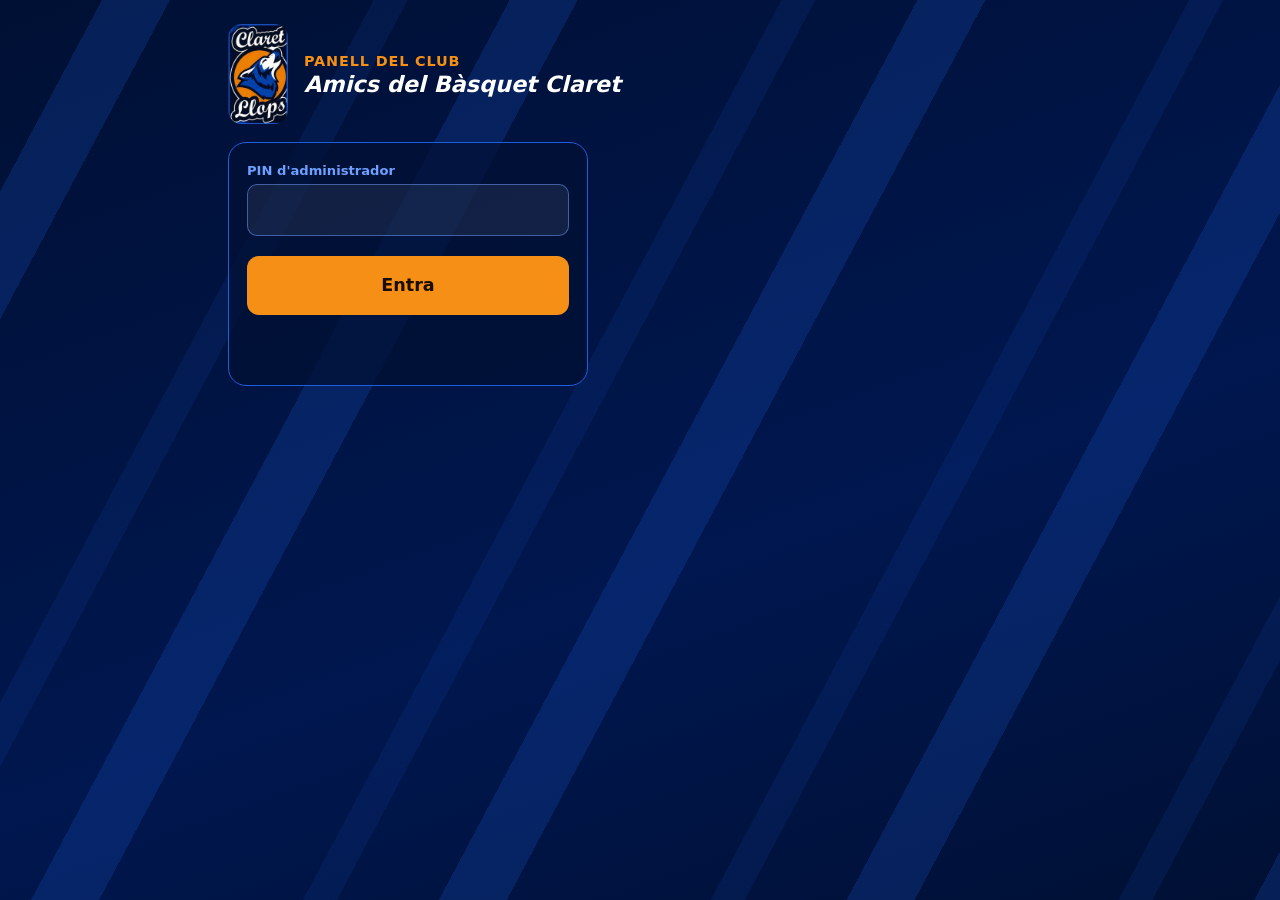
==== web/admin.html @ 4efd122e "Panell del club: avantatges, dies assenyalats, Amics i samarretes Co-Authored-By: Claude Fable 5.2 <" ====
<!doctype html>
<html lang="ca">
<head>
<meta charset="utf-8">
<meta name="viewport" content="width=device-width, initial-scale=1">
<meta name="robots" content="noindex">
<title>Panell · Amics del Bàsquet Claret</title>
<link rel="icon" href="img/llops.jpg">
<link rel="stylesheet" href="estil.css">
<style>
  .pagina{max-width:860px}
  .pestanyes{display:flex; gap:8px; margin:18px 0}
  .pestanyes button{flex:1; padding:12px; border-radius:10px; border:1.5px solid var(--blau); background:transparent; color:var(--cel); font:inherit; font-weight:700; cursor:pointer}
  .pestanyes button[aria-selected=true]{background:var(--taronja); color:#1a0d00; border-color:var(--taronja)}
  .graella{display:grid; grid-template-columns:70px 1fr; gap:10px 12px}
  .graella .ample{grid-column:1/-1}
  .dos{display:grid; grid-template-columns:1fr 110px; gap:12px}
  .caixa + .caixa{margin-top:14px}
  .caixa label{margin:0 0 4px; font-size:.82rem; color:var(--cel); font-weight:700}
  .xips{display:flex; flex-wrap:wrap; gap:8px; margin:10px 0}
  .xip{display:inline-flex; align-items:center; gap:8px; padding:6px 6px 6px 12px; border-radius:999px; background:rgba(110,160,255,.18); font-size:.9rem}
  .xip button{border:0; background:rgba(255,255,255,.15); color:#fff; border-radius:50%; width:26px; height:26px; cursor:pointer; font-size:1rem; line-height:1}
  .linia{display:flex; gap:8px; flex-wrap:wrap; align-items:end}
  .linia > *{flex:1 1 140px}
  .boto.mini{width:auto; margin:0; padding:10px 16px; font-size:.9rem; flex:0 0 auto}
  .taula{overflow-x:auto}
  table{border-collapse:collapse; width:100%; font-size:.9rem}
  th,td{text-align:left; padding:9px 8px; border-bottom:1px solid rgba(110,160,255,.25); white-space:nowrap}
  th{color:var(--cel); font-size:.75rem; text-transform:uppercase; letter-spacing:.05em}
  td.nom{white-space:normal; min-width:140px}
  .pend{color:var(--taronja); font-weight:700}
  .fet{color:var(--verd); font-weight:700}
  .resum{display:flex; gap:12px; flex-wrap:wrap; margin-bottom:12px}
  .resum div{flex:1 1 120px; padding:12px; border-radius:12px; background:rgba(110,160,255,.12)}
  .resum b{display:block; font-size:1.6rem; font-variant-numeric:tabular-nums}
  .inactiu{opacity:.6}
</style>
</head>
<body>
<main class="pagina">
  <header class="cap">
    <img src="img/llops.jpg" alt="" style="width:60px">
    <div><div class="sobre">Panell del club</div><h2 style="margin:0">Amics del Bàsquet Claret</h2></div>
  </header>

  <form id="fpin" class="caixa" style="margin-top:18px; max-width:360px">
    <label for="pin">PIN d'administrador</label>
    <input id="pin" type="password" inputmode="numeric" maxlength="10" autocomplete="off" required>
    <button class="boto" type="submit">Entra</button>
    <p class="error" id="epin" role="alert"></p>
  </form>

  <div id="panell" class="ocult">
    <div class="pestanyes" role="tablist">
      <button role="tab" id="t-av" aria-selected="true" aria-controls="p-av">Avantatges</button>
      <button role="tab" id="t-am" aria-selected="false" aria-controls="p-am">Amics i samarretes</button>
    </div>
    <p class="error" id="err" role="alert"></p>

    <section id="p-av" role="tabpanel" aria-labelledby="t-av">
      <div id="llista-av"></div>
      <button class="boto sec" id="nou-av" type="button">+ Afegeix un avantatge</button>
      <p class="petit">Els avantatges actius surten a la web i a la pantalla de validació del bar. Un avantatge amb usos registrats no s'esborra: es desactiva.</p>
    </section>

    <section id="p-am" role="tabpanel" aria-labelledby="t-am" class="ocult">
      <div class="resum" id="resum"></div>
      <div class="linia" style="margin-bottom:12px">
        <label class="check" style="margin:0"><input type="checkbox" id="nomes-pend"> <span>Només samarretes pendents</span></label>
        <button class="boto sec mini" id="csv" type="button">Descarrega CSV</button>
      </div>
      <div class="caixa taula"><table>
        <thead><tr><th>Nº</th><th>Nom</th><th>Alta</th><th>Talla</th><th>Estat</th><th id="th-unic">Samarreta</th><th></th></tr></thead>
        <tbody id="cos-am"></tbody>
      </table></div>
      <p class="petit">Ordenats de més nou a més antic.</p>
    </section>

    <p class="petit centre" style="margin-top:24px"><span id="qui"></span> · <a href="#" id="surt">surt</a></p>
  </div>
</main>
<script src="js/config.js"></script>
<script>
const $ = (id) => document.getElementById(id);
const el = (tag, props = {}, ...fills) => { const e = Object.assign(document.createElement(tag), props); e.append(...fills); return e; };
const sess = {
  get() { try { return sessionStorage.getItem("amics_admin") || ""; } catch (_) { return this.v || ""; } },
  set(v) { this.v = v; try { sessionStorage.setItem("amics_admin", v); } catch (_) {} },
  clear() { this.v = ""; try { sessionStorage.removeItem("amics_admin"); } catch (_) {} },
};
const TIPUS = { per_dia: "Per dia assenyalat", per_temporada: "Per temporada", unic: "Un sol cop (p. ex. samarreta)" };
const ERRORS = { NOM: "Posa un nom a l'avantatge.", LIMIT: "El límit ha de ser un número entre 1 i 99.", DIA: "Tria una data.", BLOQUEJAT: "Massa intents de PIN. Espera 10 minuts." };
const dataCurta = (iso) => new Date(iso.slice(0, 10) + "T12:00:00").toLocaleDateString("ca-ES", { weekday: "short", day: "numeric", month: "short", year: "numeric" });
let estat = null;

async function accio(cos) {
  $("err").textContent = "";
  const r = await post("admin", { pin: sess.get(), ...cos }).catch(() => ({ ok: false, status: 0, d: {} }));
  if (r.status === 401 || r.status === 429) {
    sess.clear(); $("panell").classList.add("ocult"); $("fpin").classList.remove("ocult");
    $("epin").textContent = r.status === 429 ? ERRORS.BLOQUEJAT : "PIN incorrecte o sense permís d'administrador.";
    return false;
  }
  if (!r.ok) { $("err").textContent = ERRORS[r.d.error] || "No s'ha pogut desar. Torna-ho a provar."; return false; }
  estat = r.d; pinta(); return true;
}

function camp(etq, input, classe) { const d = el("div", { className: classe || "" }); const id = "c" + Math.random().toString(36).slice(2); input.id = id; d.append(el("label", { htmlFor: id, textContent: etq }), input); return d; }

function targetaAvantatge(a) {
  const nou = !a.id;
  const f = el("form", { className: "caixa" + (a.actiu === false ? " inactiu" : "") });
  const icona = el("input", { type: "text", value: a.icona || "⭐", maxLength: 8 });
  const nom = el("input", { type: "text", value: a.nom || "", maxLength: 60, required: true });
  const desc = el("input", { type: "text", value: a.descripcio || "", maxLength: 160, placeholder: "Text que surt a la web" });
  const tipus = el("select"); for (const k in TIPUS) tipus.append(el("option", { value: k, textContent: TIPUS[k], selected: a.tipus === k }));
  const limit = el("input", { type: "text", inputMode: "numeric", value: a.limit_usos || 1 });
  const actiu = el("input", { type: "checkbox", checked: a.actiu !== false });
  const g = el("div", { className: "graella" });
  g.append(camp("Icona", icona), camp("Nom", nom), camp("Descripció", desc, "ample"));
  const d2 = el("div", { className: "dos ample" }); d2.append(camp("Com es compta", tipus), camp("Límit", limit)); g.append(d2);
  f.append(g);
  const peu = el("div", { className: "linia", style: "margin-top:12px" });
  peu.append(el("label", { className: "check", style: "margin:0" }, actiu, el("span", { textContent: "Actiu" })),
             el("button", { className: "boto mini", type: "submit", textContent: nou ? "Crea" : "Desa" }));
  f.append(peu);
  f.addEventListener("submit", (e) => { e.preventDefault();
    accio({ accio: "desa_avantatge", id: a.id, nom: nom.value, descripcio: desc.value, icona: icona.value, tipus: tipus.value,
            limit_usos: Number(limit.value), actiu: actiu.checked, ordre: a.ordre ?? (estat.avantatges.length + 1) }); });

  if (!nou && a.tipus === "per_dia") {
    const zona = el("div", { style: "margin-top:14px; border-top:1px solid rgba(110,160,255,.3); padding-top:12px" });
    zona.append(el("div", { className: "etiqueta", textContent: "Dies assenyalats (d'avui en endavant)" }));
    const xips = el("div", { className: "xips" });
    const dies = estat.dies.filter((d) => d.avantatge_id === a.id);
    if (!dies.length) xips.append(el("span", { className: "petit", textContent: "Cap dia assenyalat: ara mateix aquest avantatge no es pot fer servir." }));
    for (const d of dies) {
      const treu = el("button", { type: "button", textContent: "×", ariaLabel: "Treu el " + dataCurta(d.dia) });
      treu.addEventListener("click", () => accio({ accio: "treu_dia", avantatge_id: a.id, dia: d.dia }));
      xips.append(el("span", { className: "xip" }, dataCurta(d.dia) + (d.dia === estat.avui ? " (avui)" : "") + (d.nota ? " · " + d.nota : ""), treu));
    }
    const dia = el("input", { type: "date", min: estat.avui, style: "width:100%;padding:11px;font:inherit;font-size:16px;border-radius:10px;border:1.5px solid rgba(110,160,255,.5);background:rgba(255,255,255,.07);color:#fff;color-scheme:dark" });
    const nota = el("input", { type: "text", maxLength: 80, placeholder: "p. ex. Sènior A vs. Lluïsos" });
    const afegeix = el("button", { className: "boto mini", type: "button", textContent: "Afegeix dia" });
    afegeix.addEventListener("click", () => accio({ accio: "afegeix_dia", avantatge_id: a.id, dia: dia.value, nota: nota.value }));
    const l = el("div", { className: "linia" }); l.append(camp("Data", dia), camp("Nota (opcional)", nota), afegeix);
    zona.append(xips, l); f.append(zona);
  }
  return f;
}

function pinta() {
  $("fpin").classList.add("ocult"); $("panell").classList.remove("ocult");
  $("qui").textContent = "Sessió: " + estat.admin;
  const ll = $("llista-av"); ll.innerHTML = "";
  for (const a of estat.avantatges) ll.append(targetaAvantatge(a));

  // Amics i samarretes: primer avantatge d'un sol cop
  const unic = estat.avantatges.find((a) => a.tipus === "unic" && a.actiu) || estat.avantatges.find((a) => a.tipus === "unic");
  $("th-unic").textContent = unic ? unic.nom : "—";
  const lliurat = new Map(estat.usos.filter((u) => unic && u.avantatge_id === unic.id).map((u) => [u.amic_id, u.dia]));
  const amics = [...estat.amics].sort((x, y) => y.created_at.localeCompare(x.created_at));
  const pend = amics.filter((a) => !lliurat.has(a.id));
  const fa7 = new Date(Date.now() - 7 * 864e5).toISOString();
  const r = $("resum"); r.innerHTML = "";
  for (const [n, t] of [[amics.length, "Amics"], [amics.filter((a) => a.created_at > fa7).length, "Nous (7 dies)"], [pend.length, "Samarretes pendents"]])
    r.append(el("div", {}, el("b", { textContent: n }), t));
  const cos = $("cos-am"); cos.innerHTML = "";
  for (const a of ($("nomes-pend").checked ? pend : amics)) {
    const fet = lliurat.get(a.id);
    const b = el("button", { className: "boto mini" + (fet ? " sec" : ""), type: "button", textContent: fet ? "Desfés" : "Marca lliurada" });
    if (unic) b.addEventListener("click", () => { b.disabled = true; accio({ accio: fet ? "desmarca_us" : "marca_us", amic_id: a.id, avantatge_id: unic.id }); });
    const viu = a.valid_fins && a.valid_fins >= estat.avui;
    cos.append(el("tr", {},
      el("td", { textContent: String(a.num).padStart(4, "0") }), el("td", { className: "nom", textContent: a.nom }),
      el("td", { textContent: new Date(a.created_at).toLocaleDateString("ca-ES") }), el("td", { textContent: a.talla || "—" }),
      el("td", { textContent: !viu ? "Caducat" : a.estat === "actiu" ? "Actiu" : "Actiu, sense renovació" }),
      el("td", { className: fet ? "fet" : "pend", textContent: fet ? "Lliurada " + new Date(fet + "T12:00:00").toLocaleDateString("ca-ES") : "Pendent" }),
      el("td", {}, unic ? b : "")));
  }
  if (!cos.children.length) cos.append(el("tr", {}, el("td", { colSpan: 7, textContent: "No hi ha cap Amic en aquesta llista." })));
}

$("nou-av").addEventListener("click", () => { $("llista-av").append(targetaAvantatge({ tipus: "per_temporada", limit_usos: 1 })); $("llista-av").lastChild.querySelector("input[required]").focus(); });
$("nomes-pend").addEventListener("change", pinta);
for (const [t, p] of [["t-av", "p-av"], ["t-am", "p-am"]]) $(t).addEventListener("click", () => {
  for (const [t2, p2] of [["t-av", "p-av"], ["t-am", "p-am"]]) { $(t2).setAttribute("aria-selected", t2 === t); $(p2).classList.toggle("ocult", p2 !== p); }
});
$("csv").addEventListener("click", () => {
  const unic = estat.avantatges.find((a) => a.tipus === "unic");
  const lliurat = new Set(estat.usos.filter((u) => unic && u.avantatge_id === unic.id).map((u) => u.amic_id));
  const q = (v) => '"' + String(v ?? "").replace(/"/g, '""') + '"';
  const files = [["num", "nom", "email", "mobil", "talla", "estat", "valid_fins", "alta", "samarreta"].join(";")];
  for (const a of estat.amics) files.push([a.num, a.nom, a.email, a.mobil, a.talla, a.estat, a.valid_fins, a.created_at.slice(0, 10), lliurat.has(a.id) ? "lliurada" : "pendent"].map(q).join(";"));
  const url = URL.createObjectURL(new Blob(["﻿" + files.join("\r\n")], { type: "text/csv" }));
  const l = el("a", { href: url, download: "amics-claret.csv" }); document.body.append(l); l.click(); l.remove(); URL.revokeObjectURL(url);
});
$("surt").addEventListener("click", (e) => { e.preventDefault(); sess.clear(); location.reload(); });
$("fpin").addEventListener("submit", (e) => { e.preventDefault(); $("epin").textContent = ""; sess.set($("pin").value.trim()); accio({ accio: "llista" }); });
if (sess.get()) accio({ accio: "llista" });
</script>
</body>
</html>
---- web/estil.css ----
:root{
  --nit:#001034; --nit2:#00174f; --blau:#1e5fe0; --cel:#6ea0ff; --taronja:#f68f16;
  --blanc:#fff; --verd:#22c55e; --vermell:#ef4444;
}
*{box-sizing:border-box}
html{-webkit-text-size-adjust:100%}
body{
  margin:0; min-height:100vh; color:var(--blanc);
  font-family:"DejaVu Sans","Segoe UI",Verdana,system-ui,sans-serif; line-height:1.5;
  background:
    repeating-linear-gradient(118deg, transparent 0 90px, rgba(30,95,224,.20) 90px 150px, transparent 150px 330px, rgba(30,95,224,.10) 330px 360px),
    linear-gradient(160deg, var(--nit) 0%, var(--nit2) 60%, var(--nit) 100%);
  background-attachment:fixed;
}
.pagina{max-width:560px; margin:0 auto; padding:24px 18px 48px}
h1,h2{font-style:italic; font-weight:800; line-height:1.05; margin:0; text-wrap:balance}
h1{font-size:clamp(2.2rem,9vw,3.4rem)}
h1 span{display:block; color:var(--cel); font-size:.72em; text-transform:uppercase}
h2{font-size:1.4rem; margin:32px 0 12px}
.sobre{color:var(--taronja); font-weight:700; letter-spacing:.06em; text-transform:uppercase; font-size:.9rem}
.lema{color:var(--taronja); font-style:italic; font-weight:800; font-size:1.5rem; text-align:center; margin:28px 0 0}
.cap{display:flex; gap:16px; align-items:center}
.cap img{width:92px; border-radius:14px; flex:none}
.caixa{border:1.5px solid var(--blau); border-radius:18px; padding:18px; background:rgba(0,16,52,.72)}
.etiqueta{color:var(--cel); font-weight:700; font-size:.78rem; letter-spacing:.06em; text-transform:uppercase}
.llista{list-style:none; padding:0; margin:0; display:grid; gap:10px}
.llista li{display:flex; gap:12px; align-items:flex-start}
.llista b{color:var(--taronja)}
.preu{font-size:2.6rem; font-weight:800; font-style:italic; color:var(--taronja)}
.preu small{font-size:1rem; color:var(--blanc); font-style:normal; font-weight:400}
label{display:block; margin:14px 0 4px}
input[type=text],input[type=email],input[type=tel],input[type=password],select{
  width:100%; padding:13px 12px; font:inherit; font-size:16px; color:var(--blanc);
  background:rgba(255,255,255,.07); border:1.5px solid rgba(110,160,255,.5); border-radius:10px;
}
select option{color:#000}
input:focus,select:focus,button:focus-visible,a:focus-visible{outline:3px solid var(--taronja); outline-offset:2px}
.check{display:flex; gap:10px; align-items:flex-start; margin-top:16px; font-size:.9rem}
.check input{width:22px; height:22px; flex:none; margin-top:2px}
.boto{
  display:block; width:100%; margin-top:20px; padding:16px; border:0; border-radius:12px; cursor:pointer;
  font:inherit; font-weight:800; font-size:1.1rem; color:#1a0d00; background:var(--taronja); text-align:center; text-decoration:none;
}
.boto[disabled]{opacity:.55; cursor:wait}
.boto.sec{background:transparent; color:var(--cel); border:1.5px solid var(--blau); font-weight:700; font-size:1rem}
.boto.petita{width:auto; margin:16px auto 0; padding:9px 22px; font-size:.88rem; border-radius:10px}
.boto.gran{font-size:1.25rem; padding:20px}
.error{color:#ffb4b4; margin-top:12px; min-height:1.5em}
.petit{font-size:.85rem; color:#c5d4f5}
a{color:var(--cel)}
.estat{display:inline-block; padding:6px 14px; border-radius:999px; font-weight:800; letter-spacing:.05em}
.estat.ok{background:var(--verd); color:#04210f}
.estat.ko{background:var(--vermell); color:#fff}
.ocult{display:none!important}
/* carnet */
.carnet{border:2px solid var(--blau); border-radius:26px; padding:22px 20px 20px; background:rgba(0,16,52,.55)}
.carnet .nom{font-style:italic; font-size:1.7rem; border-bottom:2px solid var(--blau); padding-bottom:8px; margin-bottom:12px; overflow-wrap:anywhere}
.fila{display:flex; gap:28px; flex-wrap:wrap}
.num{color:var(--taronja); font-weight:800; font-size:2rem; font-variant-numeric:tabular-nums}
.temp{font-weight:800; font-size:2rem; font-variant-numeric:tabular-nums}
.qr{background:#fff; border-radius:22px; padding:18px; width:min(74%,300px); margin:22px auto 10px}
.qr svg,.qr img{display:block; width:100%; height:auto}
.centre{text-align:center}
/* validació */
.veredicte{border-radius:18px; padding:22px 18px; text-align:center; font-weight:800; font-size:1.6rem}
.veredicte.ok{background:var(--verd); color:#04210f}
.veredicte.ko{background:var(--vermell)}
.veredicte small{display:block; font-weight:400; font-size:1rem; margin-top:4px}
.av{display:flex; justify-content:space-between; align-items:center; gap:12px; padding:14px 0; border-top:1px solid rgba(110,160,255,.3)}
.av:first-child{border-top:0}
.av .boto{width:auto; margin:0; padding:14px 18px; white-space:nowrap}
.av .queden{font-size:.9rem; color:#c5d4f5}
@media (prefers-reduced-motion:no-preference){.boto{transition:transform .08s} .boto:active{transform:scale(.98)}}
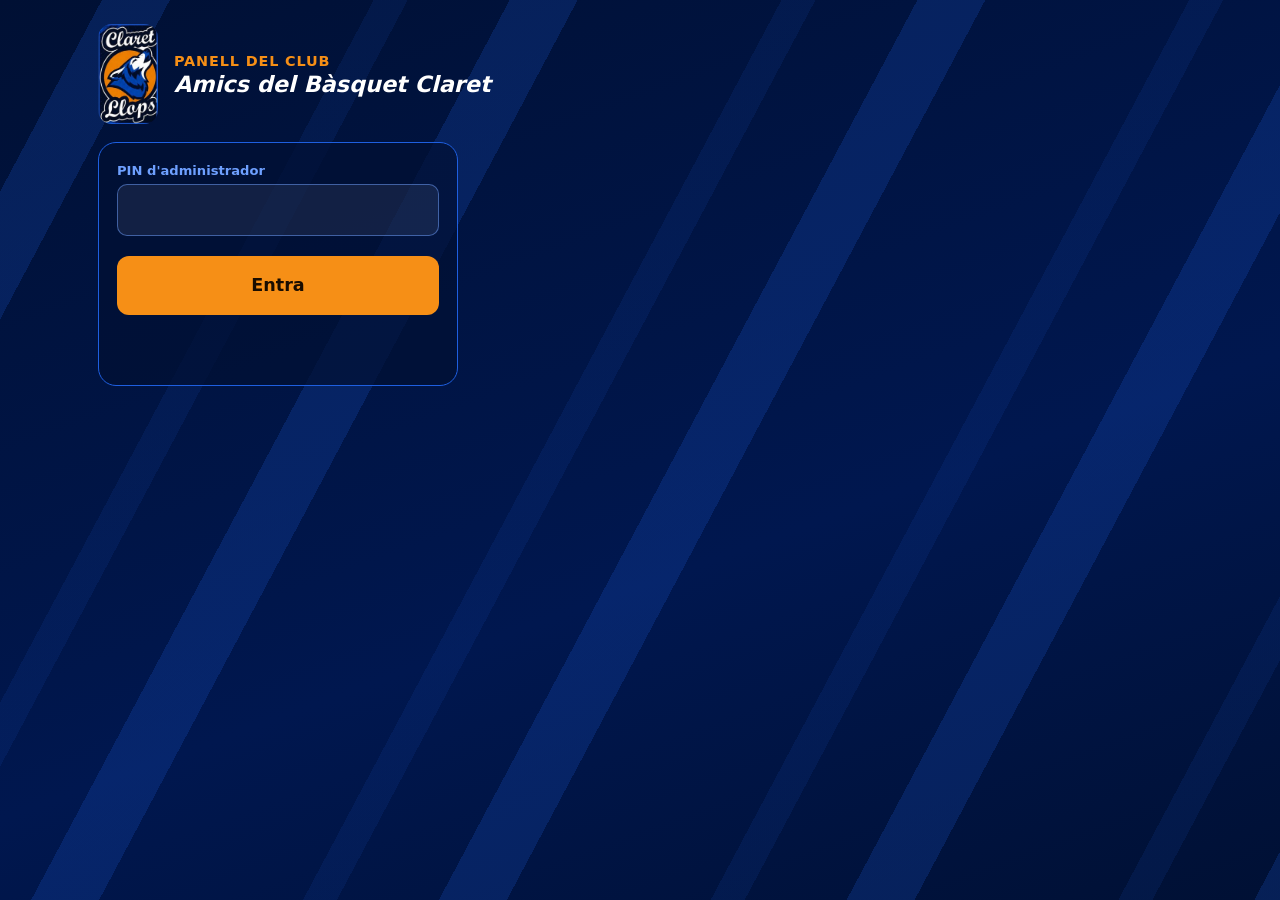
==== commit bdf8dcc6: "Panell: la columna 'Gestiona' sempre visible i pàgina més ampla Co-Authored-By: Claude Fable 5.2 <no" ====
--- a/web/admin.html
+++ b/web/admin.html
@@ -8,7 +8,7 @@
 <link rel="icon" href="img/llops.jpg">
 <link rel="stylesheet" href="estil.css">
 <style>
-  .pagina{max-width:860px}
+  .pagina{max-width:1120px}
   .pestanyes{display:flex; gap:8px; margin:18px 0}
   .pestanyes button{flex:1; padding:12px; border-radius:10px; border:1.5px solid var(--blau); background:transparent; color:var(--cel); font:inherit; font-weight:700; cursor:pointer}
   .pestanyes button[aria-selected=true]{background:var(--taronja); color:#1a0d00; border-color:var(--taronja)}
@@ -28,12 +28,20 @@
   th,td{text-align:left; padding:9px 8px; border-bottom:1px solid rgba(110,160,255,.25); white-space:nowrap}
   th{color:var(--cel); font-size:.75rem; text-transform:uppercase; letter-spacing:.05em}
   td.nom{white-space:normal; min-width:140px}
+  /* La columna de «Gestiona» queda sempre visible, encara que la taula no hi càpiga */
+  #cos-am tr:not(.fila-gestio) td:last-child, thead th:last-child{position:sticky; right:0; background:#04174a; box-shadow:-10px 0 10px -6px rgba(0,0,0,.45)}
+  .taula{padding-right:0}
   .pend{color:var(--taronja); font-weight:700}
   .fet{color:var(--verd); font-weight:700}
   .resum{display:flex; gap:12px; flex-wrap:wrap; margin-bottom:12px}
   .resum div{flex:1 1 120px; padding:12px; border-radius:12px; background:rgba(110,160,255,.12)}
   .resum b{display:block; font-size:1.6rem; font-variant-numeric:tabular-nums}
   .inactiu{opacity:.6}
+  .fila-gestio td{white-space:normal; background:rgba(110,160,255,.08)}
+  .gestio{padding:6px 2px 10px; position:sticky; left:8px; width:min(770px, calc(100vw - 92px))}
+  .gestio .data{width:100%; padding:10px; font:inherit; font-size:16px; border-radius:10px; border:1.5px solid rgba(110,160,255,.5); background:rgba(255,255,255,.07); color:#fff; color-scheme:dark}
+  .boto.perill{color:#ffb4b4; border-color:#ef4444}
+  .boto.armat{background:#ef4444; color:#fff; border-color:#ef4444}
 </style>
 </head>
 <body>
@@ -70,10 +78,10 @@
         <button class="boto sec mini" id="csv" type="button">Descarrega CSV</button>
       </div>
       <div class="caixa taula"><table>
-        <thead><tr><th>Nº</th><th>Nom</th><th>Alta</th><th>Talla</th><th>Estat</th><th id="th-unic">Samarreta</th><th></th></tr></thead>
+        <thead><tr><th>Nº</th><th>Nom</th><th>Alta</th><th>Talla</th><th>Estat</th><th id="th-unic">Samarreta</th><th></th><th></th></tr></thead>
         <tbody id="cos-am"></tbody>
       </table></div>
-      <p class="petit">Ordenats de més nou a més antic.</p>
+      <p class="petit">Ordenats de més nou a més antic. Amb «Gestiona» pots canviar la validesa, aturar la renovació, donar de baixa o esborrar un Amic.</p>
     </section>
 
     <p class="petit centre" style="margin-top:24px"><span id="qui"></span> · <a href="#" id="surt">surt</a></p>
@@ -147,6 +155,47 @@
     zona.append(xips, l); f.append(zona);
   }
   return f;
+}
+
+let obert = null; // Amic amb el panell de gestió desplegat
+function botoGestio(a) {
+  const b = el("button", { className: "boto sec mini", type: "button", textContent: obert === a.id ? "Tanca" : "Gestiona" });
+  b.setAttribute("aria-expanded", obert === a.id);
+  b.addEventListener("click", () => { obert = obert === a.id ? null : a.id; pinta(); });
+  return b;
+}
+function filaGestio(a, viu) {
+  const caixa = el("div", { className: "gestio" });
+  // 1) Validesa
+  const data = el("input", { type: "date", value: a.valid_fins || "", className: "data" });
+  const desa = el("button", { className: "boto mini", type: "button", textContent: "Desa la data" });
+  desa.addEventListener("click", () => accio({ accio: "valid_fins", amic_id: a.id, valid_fins: data.value }));
+  const l1 = el("div", { className: "linia" }); l1.append(camp("Carnet vàlid fins al", data), desa);
+  caixa.append(l1, el("p", { className: "petit", textContent: "Canvia la data per allargar o escurçar el carnet (p. ex. si ha pagat en mà). No cobra res a Stripe." }));
+  // 2) Renovació i baixa
+  const l2 = el("div", { className: "linia", style: "margin-top:6px" });
+  if (a.te_subscripcio && a.estat === "actiu") {
+    const atura = el("button", { className: "boto sec mini", type: "button", textContent: "Atura la renovació" });
+    atura.addEventListener("click", () => accio({ accio: "atura_renovacio", amic_id: a.id }));
+    l2.append(atura);
+  }
+  if (viu) l2.append(dosPassos("Dona de baixa ara", "Segur? El carnet caduca avui", () => accio({ accio: "baixa", amic_id: a.id })));
+  l2.append(dosPassos("Esborra l'Amic", "Segur? No es pot desfer", () => { obert = null; return accio({ accio: "esborra", amic_id: a.id }); }, true));
+  caixa.append(l2, el("p", { className: "petit", textContent:
+    (a.te_subscripcio ? "Té quota a Stripe: la baixa i l'esborrat també li cancel·len la renovació. " : "No té quota a Stripe. ") +
+    "Cap d'aquestes accions retorna diners: les devolucions es fan des de Stripe." }));
+  caixa.append(el("p", { className: "petit", textContent: [a.email, a.mobil].filter(Boolean).join(" · ") }));
+  return el("tr", { className: "fila-gestio" }, el("td", { colSpan: 8 }, caixa));
+}
+// Botó que demana confirmació amb un segon toc (sense finestres emergents)
+function dosPassos(text, textSegur, fes, perill) {
+  const b = el("button", { className: "boto sec mini" + (perill ? " perill" : ""), type: "button", textContent: text });
+  let armat = false, t;
+  b.addEventListener("click", () => {
+    if (!armat) { armat = true; b.textContent = textSegur; b.classList.add("armat"); t = setTimeout(() => { armat = false; b.textContent = text; b.classList.remove("armat"); }, 5000); return; }
+    clearTimeout(t); b.disabled = true; fes();
+  });
+  return b;
 }
 
 function pinta() {
@@ -176,9 +225,10 @@
       el("td", { textContent: new Date(a.created_at).toLocaleDateString("ca-ES") }), el("td", { textContent: a.talla || "—" }),
       el("td", { textContent: !viu ? "Caducat" : a.estat === "actiu" ? "Actiu" : "Actiu, sense renovació" }),
       el("td", { className: fet ? "fet" : "pend", textContent: fet ? "Lliurada " + new Date(fet + "T12:00:00").toLocaleDateString("ca-ES") : "Pendent" }),
-      el("td", {}, unic ? b : "")));
-  }
-  if (!cos.children.length) cos.append(el("tr", {}, el("td", { colSpan: 7, textContent: "No hi ha cap Amic en aquesta llista." })));
+      el("td", {}, unic ? b : ""), el("td", {}, botoGestio(a))));
+    if (obert === a.id) cos.append(filaGestio(a, viu));
+  }
+  if (!cos.children.length) cos.append(el("tr", {}, el("td", { colSpan: 8, textContent: "No hi ha cap Amic en aquesta llista." })));
 }
 
 $("nou-av").addEventListener("click", () => { $("llista-av").append(targetaAvantatge({ tipus: "per_temporada", limit_usos: 1 })); $("llista-av").lastChild.querySelector("input[required]").focus(); });
